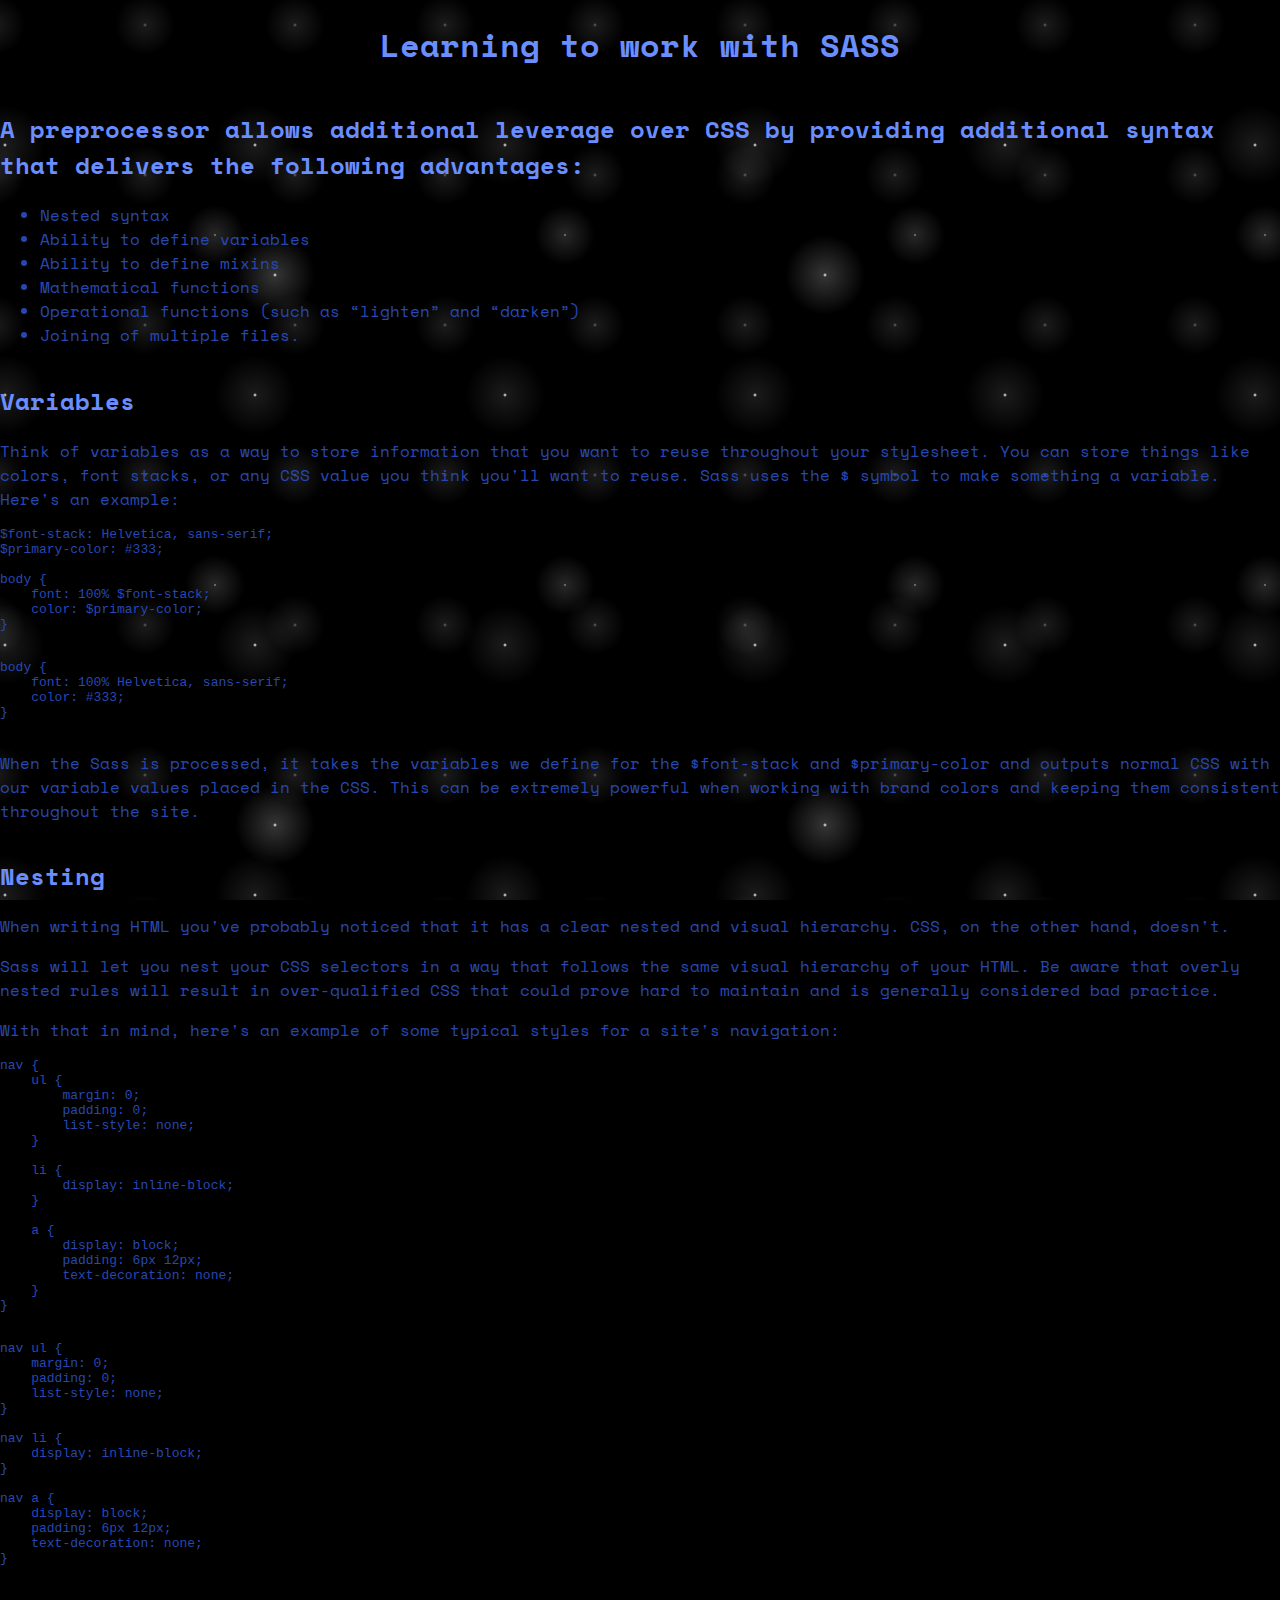
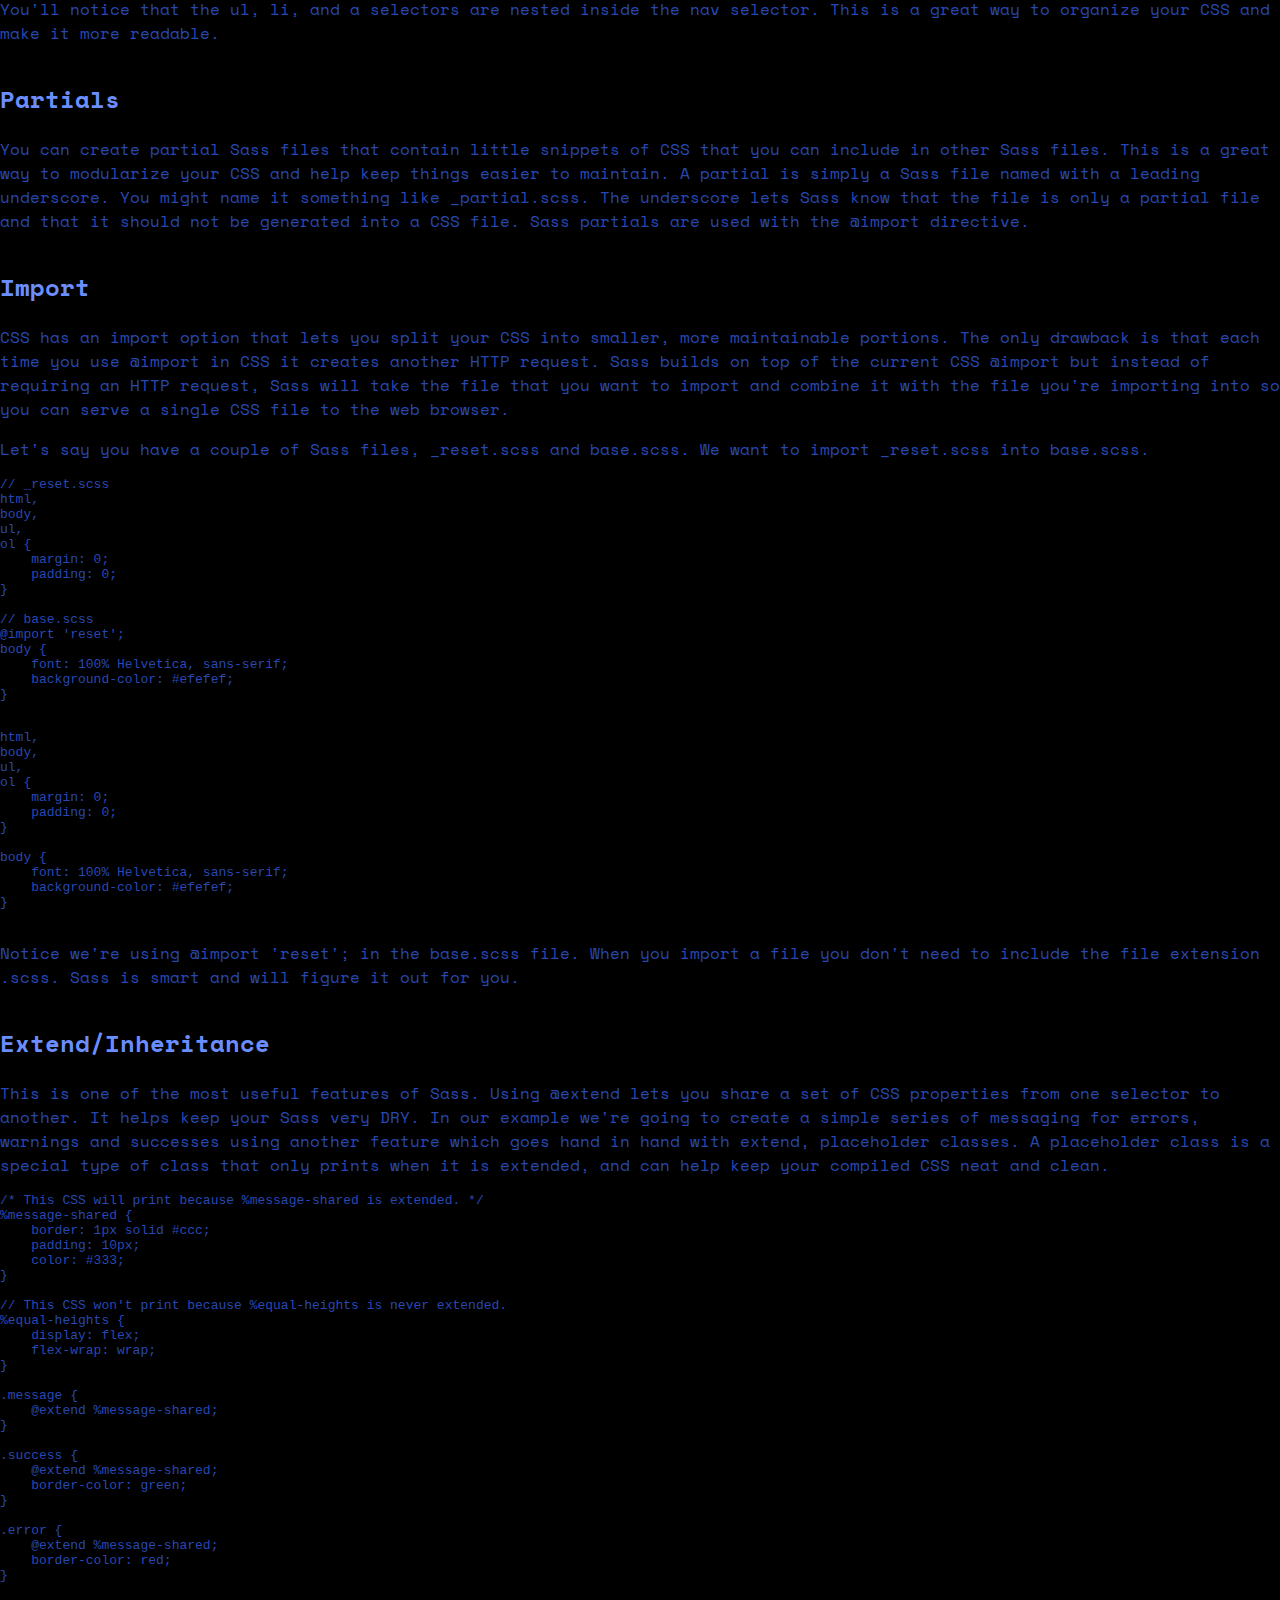
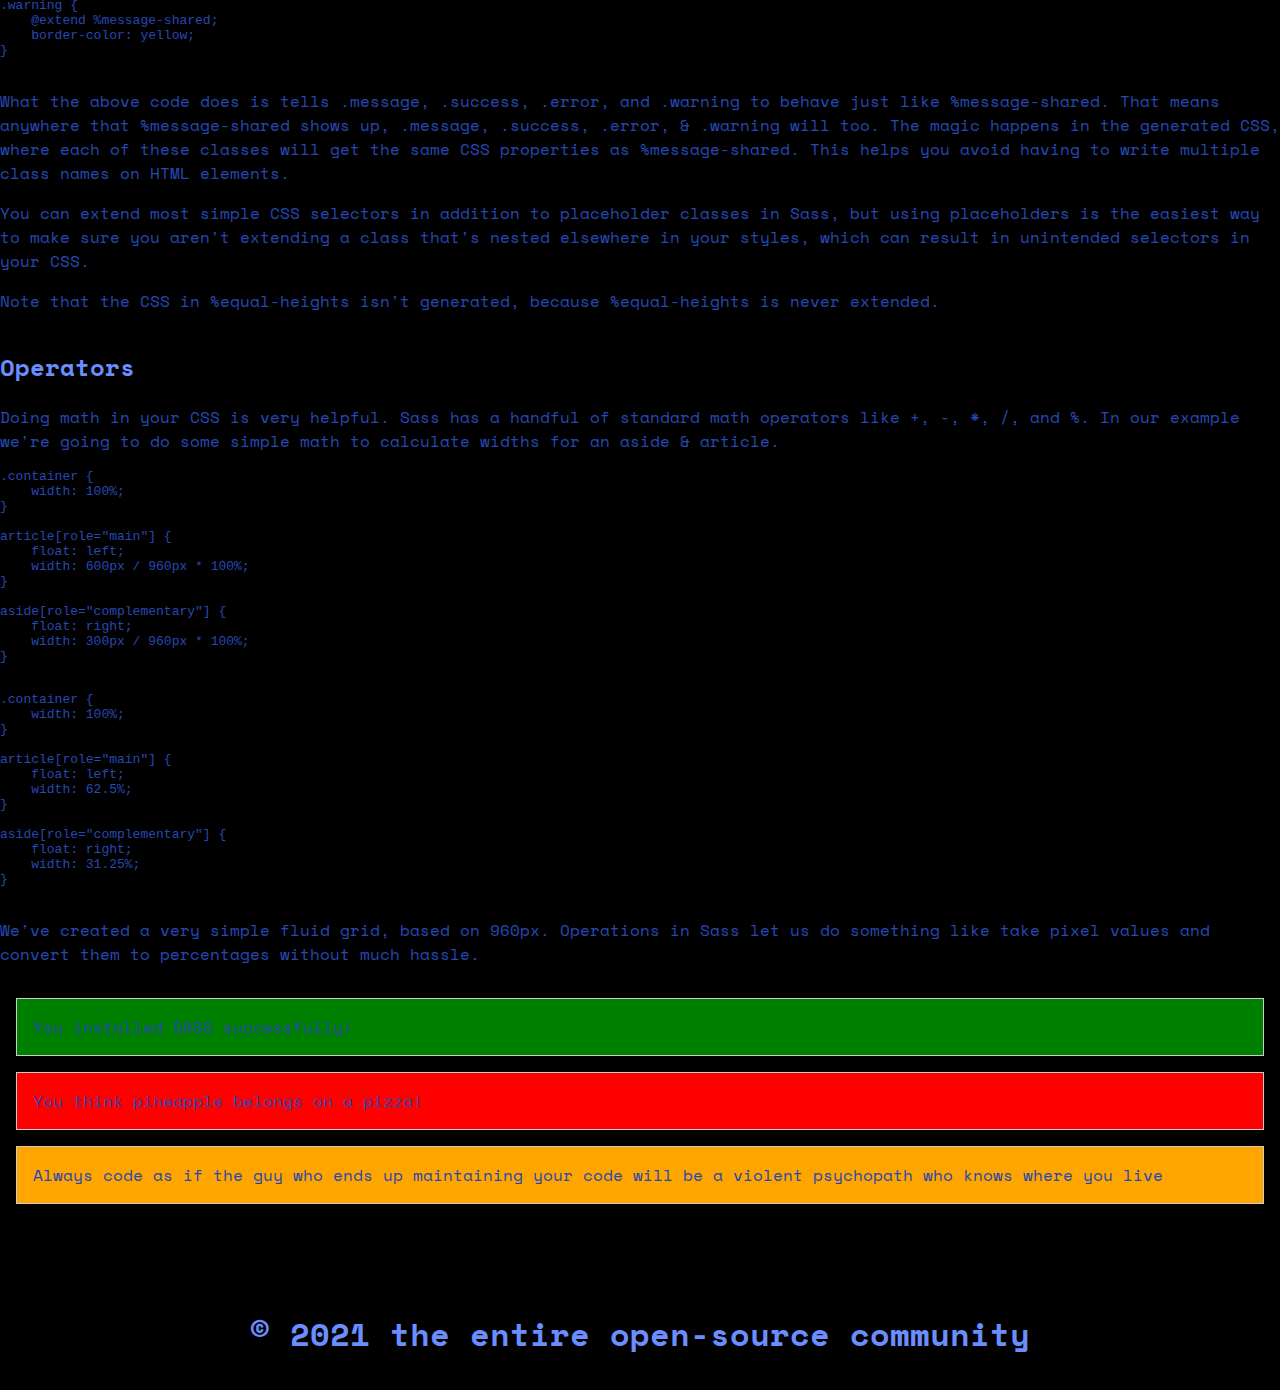
==== index.html @ 16370327 "Added some changes to scss file" ====
<!DOCTYPE html>
<html lang="en">
  <head>
    <meta charset="UTF-8" />
    <meta
      name="viewport"
      content="width=device-width, user-scalable=no, initial-scale=1.0, maximum-scale=1.0, minimum-scale=1.0"
    />
    <meta http-equiv="X-UA-Compatible" content="ie=edge" />
    <title>Learning to work with SASS</title>

    <link
      href="https://fonts.googleapis.com/css?family=Space+Mono&display=swap"
      rel="stylesheet"
    />

    <link href="style.css" type="text/css" rel="stylesheet" />
  </head>
  <body>
    <header>
      <h1>Learning to work with SASS</h1>
    </header>

    <article>
      <section id="selling-points">
        <h2>
          A preprocessor allows additional leverage over CSS by providing
          additional syntax that delivers the following advantages:
        </h2>

        <ul>
          <li>Nested syntax</li>
          <li>Ability to define variables</li>
          <li>Ability to define mixins</li>
          <li>Mathematical functions</li>
          <li>Operational functions (such as “lighten” and “darken”)</li>
          <li>Joining of multiple files.</li>
        </ul>
      </section>

      <section>
        <h2>Variables</h2>
        <p>
          Think of variables as a way to store information that you want to
          reuse throughout your stylesheet. You can store things like colors,
          font stacks, or any CSS value you think you'll want to reuse. Sass
          uses the $ symbol to make something a variable. Here's an example:
        </p>

        <section>
          <pre class="before">
$font-stack: Helvetica, sans-serif;
$primary-color: #333;

body {
    font: 100% $font-stack;
    color: $primary-color;
}
          </pre>
          <pre class="after">
body {
    font: 100% Helvetica, sans-serif;
    color: #333;
}
          </pre>
        </section>

        <p>
          When the Sass is processed, it takes the variables we define for the
          $font-stack and $primary-color and outputs normal CSS with our
          variable values placed in the CSS. This can be extremely powerful when
          working with brand colors and keeping them consistent throughout the
          site.
        </p>
      </section>

      <section>
        <h2>Nesting</h2>
        <p>
          When writing HTML you've probably noticed that it has a clear nested
          and visual hierarchy. CSS, on the other hand, doesn't.
        </p>

        <p>
          Sass will let you nest your CSS selectors in a way that follows the
          same visual hierarchy of your HTML. Be aware that overly nested rules
          will result in over-qualified CSS that could prove hard to maintain
          and is generally considered bad practice.
        </p>

        <p>
          With that in mind, here's an example of some typical styles for a
          site's navigation:
        </p>

        <section>
          <pre class="before">
nav {
    ul {
        margin: 0;
        padding: 0;
        list-style: none;
    }

    li {
        display: inline-block;
    }

    a {
        display: block;
        padding: 6px 12px;
        text-decoration: none;
    }
}
          </pre>
          <pre class="after">
nav ul {
    margin: 0;
    padding: 0;
    list-style: none;
}

nav li {
    display: inline-block;
}

nav a {
    display: block;
    padding: 6px 12px;
    text-decoration: none;
}
          </pre>
        </section>

        <p>
          You'll notice that the ul, li, and a selectors are nested inside the
          nav selector. This is a great way to organize your CSS and make it
          more readable.
        </p>
      </section>
      <section>
        <h2>Partials</h2>
        <p>
          You can create partial Sass files that contain little snippets of CSS
          that you can include in other Sass files. This is a great way to
          modularize your CSS and help keep things easier to maintain. A partial
          is simply a Sass file named with a leading underscore. You might name
          it something like _partial.scss. The underscore lets Sass know that
          the file is only a partial file and that it should not be generated
          into a CSS file. Sass partials are used with the @import directive.
        </p>
      </section>
      <section>
        <h2>Import</h2>
        <p>
          CSS has an import option that lets you split your CSS into smaller,
          more maintainable portions. The only drawback is that each time you
          use @import in CSS it creates another HTTP request. Sass builds on top
          of the current CSS @import but instead of requiring an HTTP request,
          Sass will take the file that you want to import and combine it with
          the file you're importing into so you can serve a single CSS file to
          the web browser.
        </p>

        <p>
          Let's say you have a couple of Sass files, _reset.scss and base.scss.
          We want to import _reset.scss into base.scss.
        </p>

        <section>
          <pre class="before">
// _reset.scss
html,
body,
ul,
ol {
    margin: 0;
    padding: 0;
}

// base.scss
@import 'reset';
body {
    font: 100% Helvetica, sans-serif;
    background-color: #efefef;
}
          </pre>
          <pre class="after">
html,
body,
ul,
ol {
    margin: 0;
    padding: 0;
}

body {
    font: 100% Helvetica, sans-serif;
    background-color: #efefef;
}
          </pre>
        </section>

        <p>
          Notice we're using @import 'reset'; in the base.scss file. When you
          import a file you don't need to include the file extension .scss. Sass
          is smart and will figure it out for you.
        </p>
      </section>
      <section>
        <h2>Extend/Inheritance</h2>
        <p>
          This is one of the most useful features of Sass. Using @extend lets
          you share a set of CSS properties from one selector to another. It
          helps keep your Sass very DRY. In our example we're going to create a
          simple series of messaging for errors, warnings and successes using
          another feature which goes hand in hand with extend, placeholder
          classes. A placeholder class is a special type of class that only
          prints when it is extended, and can help keep your compiled CSS neat
          and clean.
        </p>
        <section>
          <pre>
/* This CSS will print because %message-shared is extended. */
%message-shared {
    border: 1px solid #ccc;
    padding: 10px;
    color: #333;
}

// This CSS won't print because %equal-heights is never extended.
%equal-heights {
    display: flex;
    flex-wrap: wrap;
}

.message {
    @extend %message-shared;
}

.success {
    @extend %message-shared;
    border-color: green;
}

.error {
    @extend %message-shared;
    border-color: red;
}

.warning {
    @extend %message-shared;
    border-color: yellow;
}
          </pre>

          <p>
            What the above code does is tells .message, .success, .error, and
            .warning to behave just like %message-shared. That means anywhere
            that %message-shared shows up, .message, .success, .error, &
            .warning will too. The magic happens in the generated CSS, where
            each of these classes will get the same CSS properties as
            %message-shared. This helps you avoid having to write multiple class
            names on HTML elements.
          </p>

          <p>
            You can extend most simple CSS selectors in addition to placeholder
            classes in Sass, but using placeholders is the easiest way to make
            sure you aren't extending a class that's nested elsewhere in your
            styles, which can result in unintended selectors in your CSS.
          </p>
          <p>
            Note that the CSS in %equal-heights isn't generated, because
            %equal-heights is never extended.
          </p>
        </section>
      </section>
      <section>
        <h2>Operators</h2>
        <p>
          Doing math in your CSS is very helpful. Sass has a handful of standard
          math operators like +, -, *, /, and %. In our example we're going to
          do some simple math to calculate widths for an aside & article.
        </p>

        <section>
          <pre class="before">
.container {
    width: 100%;
}

article[role="main"] {
    float: left;
    width: 600px / 960px * 100%;
}

aside[role="complementary"] {
    float: right;
    width: 300px / 960px * 100%;
}
          </pre>
          <pre class="after">
.container {
    width: 100%;
}

article[role="main"] {
    float: left;
    width: 62.5%;
}

aside[role="complementary"] {
    float: right;
    width: 31.25%;
}
          </pre>
        </section>

        <p>
          We've created a very simple fluid grid, based on 960px. Operations in
          Sass let us do something like take pixel values and convert them to
          percentages without much hassle.
        </p>
      </section>
    </article>

    <p class="success">
      You installed SASS successfully!
    </p>
    <p class="error">
      You think pineapple belongs on a pizza!
    </p>
    <p class="warning">
      Always code as if the guy who ends up maintaining your code will be a
      violent psychopath who knows where you live
    </p>

    <footer>
      <h6>&copy; 2021 the entire open-source community</h6>
    </footer>
  </body>
</html>
---- style.css ----
body {
  font: 100% "Space Mono", monospace;
  color: #2748b3;
  margin: 0px;
  padding: 0px;
  background-color: #000;
  background-image: radial-gradient(#fff, rgba(255, 255, 255, 0.2) 2px, transparent 40px), radial-gradient(#fff, rgba(255, 255, 255, 0.15) 1px, transparent 30px), radial-gradient(#fff, rgba(255, 255, 255, 0.1) 2px, transparent 40px), radial-gradient(rgba(255, 255, 255, 0.4), rgba(255, 255, 255, 0.1) 2px, transparent 30px);
  background-size: 550px 550px, 350px 350px, 250px 250px, 150px 150px;
  background-position: 0 0, 40px 60px, 130px 270px, 70px 100px;
  background-attachment: fixed;
}

article {
  display: -webkit-box;
  display: -ms-flexbox;
  display: flex;
  -ms-flex-wrap: wrap;
      flex-wrap: wrap;
}

article article section {
  -webkit-box-flex: 1;
      -ms-flex-positive: 1;
          flex-grow: 1;
  -ms-flex-preferred-size: 45%;
      flex-basis: 45%;
  border: 1px silver solid;
  -webkit-box-shadow: 10px 10px 19px -4px rgba(255, 255, 255, 0.75);
  box-shadow: 10px 10px 19px -4px rgba(255, 255, 255, 0.75);
  padding: 16px;
  margin: 16px;
  clear: both;
  overflow: auto;
  -webkit-box-sizing: border-box;
          box-sizing: border-box;
}

article article section article section#selling-points {
  -webkit-box-flex: 2;
      -ms-flex-positive: 2;
          flex-grow: 2;
  -ms-flex-preferred-size: 100%;
      flex-basis: 100%;
}

article article pre {
  background: #000;
  border: 1px solid #ddd;
  color: #666;
  font-family: monospace;
  font-size: 15px;
  line-height: 1.6;
  margin-bottom: 1.6em;
  max-width: 100%;
  overflow: auto;
  padding: 16px;
  display: block;
  white-space: pre-wrap;
}

article article pre.before {
  float: left;
  width: 40%;
}

article article pre.after {
  float: right;
  width: 40%;
}

h1,
h2,
h6 {
  color: #6b8eff;
}

h1 {
  text-align: center;
}

h6 {
  text-align: center;
  font-size: 2em;
  padding: 32px;
  margin-bottom: 0px;
}

.message,
.success,
.error,
.warning {
  border: 1px solid #ccc;
  padding: 16px;
  margin: 16px;
  color: #2748b3;
  background-color: #000;
}

.success {
  background-color: green;
}

.error {
  background-color: red;
}

.warning {
  background-color: orange;
}
/*# sourceMappingURL=style.css.map */
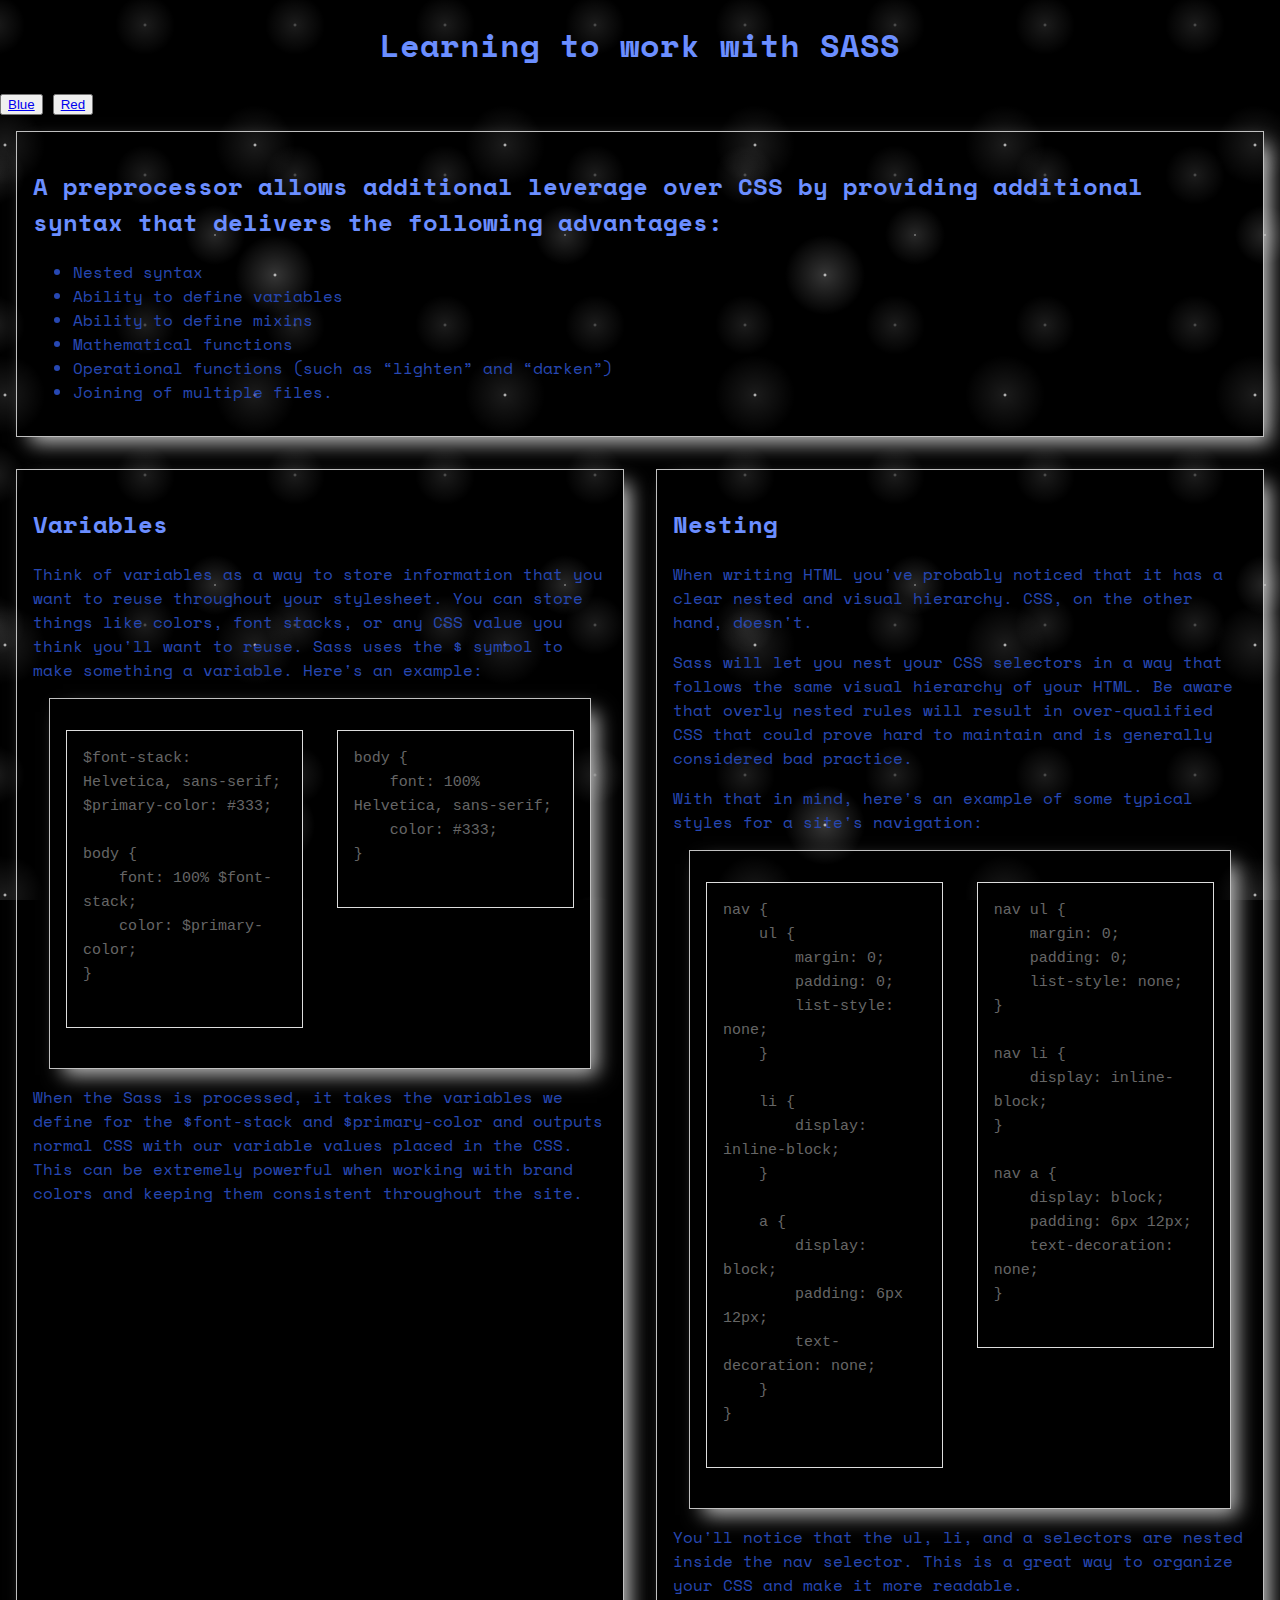
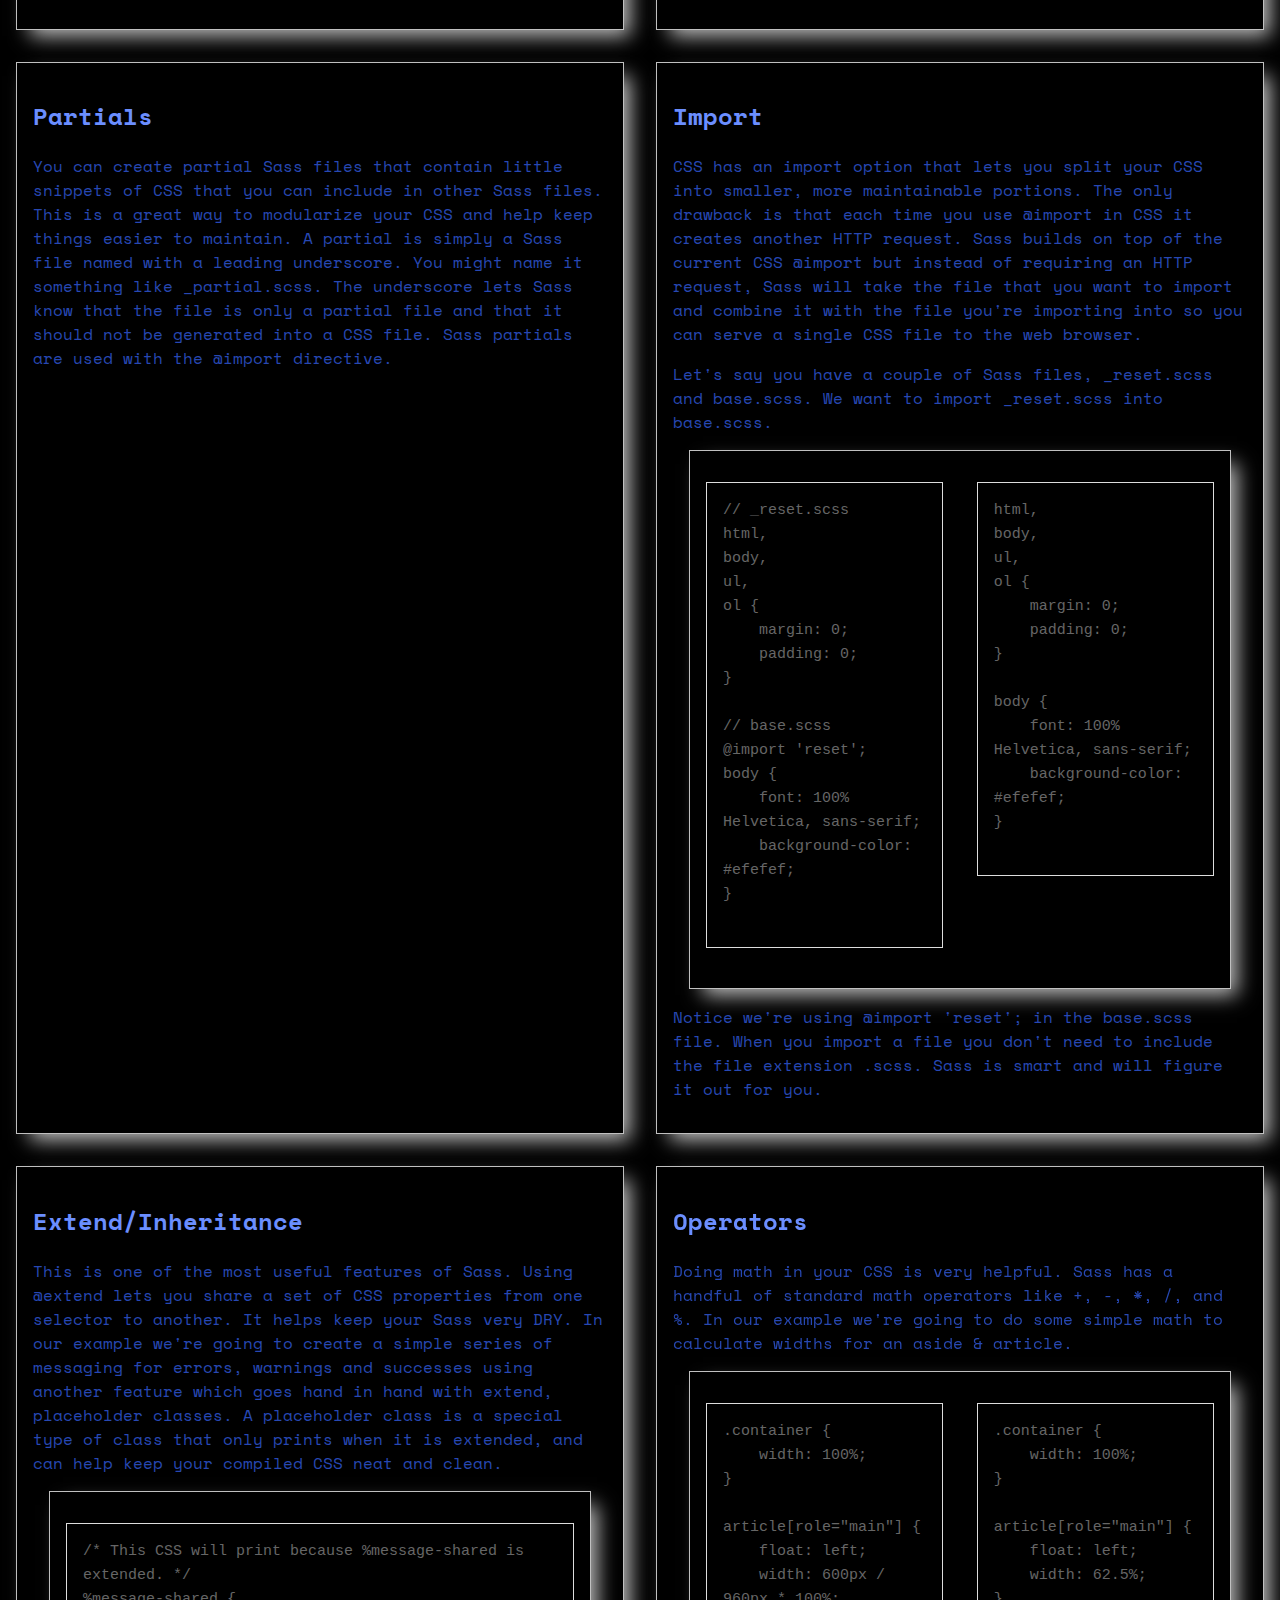
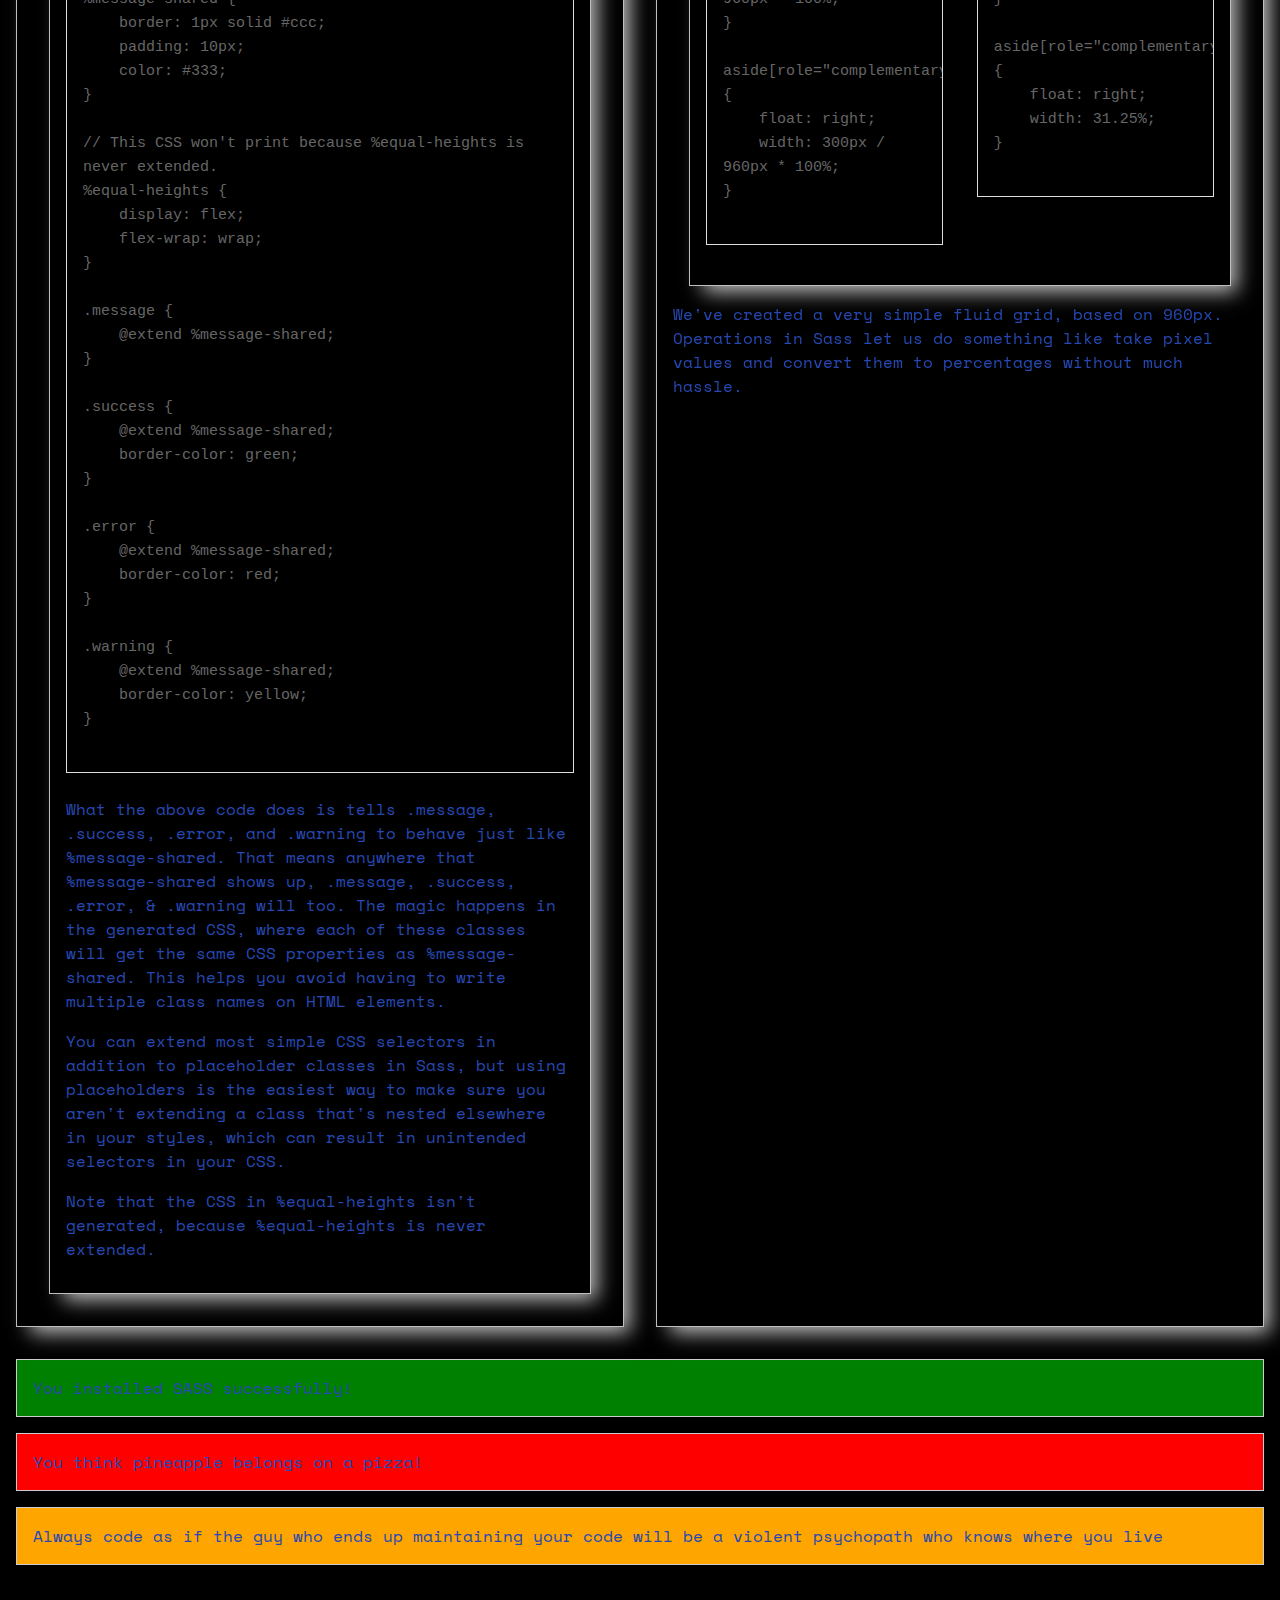
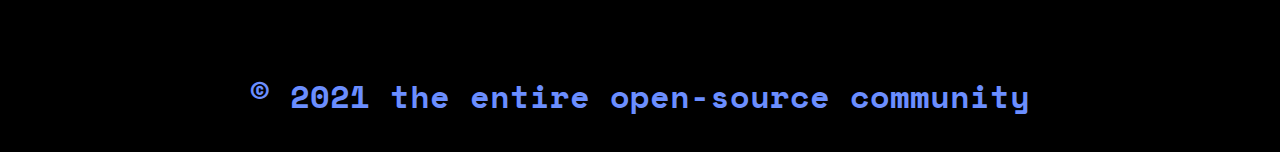
==== commit 2c257e9a: "Added some files - changed some details" ====
--- a/index.html
+++ b/index.html
@@ -19,6 +19,15 @@
   <body>
     <header>
       <h1>Learning to work with SASS</h1>
+
+      <button class="blue">
+        <a href="link" href="style.css" type="text/css" rel="stylesheet">Blue</a>
+      </button>
+
+      <button class="red">
+        <a href="link" href="style.css" type="text/css" rel="stylesheet">Red</a>
+      </button>
+
     </header>
 
     <article>
--- a/style.css
+++ b/style.css
@@ -18,7 +18,7 @@
       flex-wrap: wrap;
 }
 
-article article section {
+article section {
   -webkit-box-flex: 1;
       -ms-flex-positive: 1;
           flex-grow: 1;
@@ -35,7 +35,7 @@
           box-sizing: border-box;
 }
 
-article article section article section#selling-points {
+article #selling-points {
   -webkit-box-flex: 2;
       -ms-flex-positive: 2;
           flex-grow: 2;
@@ -43,7 +43,7 @@
       flex-basis: 100%;
 }
 
-article article pre {
+article pre {
   background: #000;
   border: 1px solid #ddd;
   color: #666;
@@ -58,12 +58,12 @@
   white-space: pre-wrap;
 }
 
-article article pre.before {
+article pre.before {
   float: left;
   width: 40%;
 }
 
-article article pre.after {
+article pre.after {
   float: right;
   width: 40%;
 }
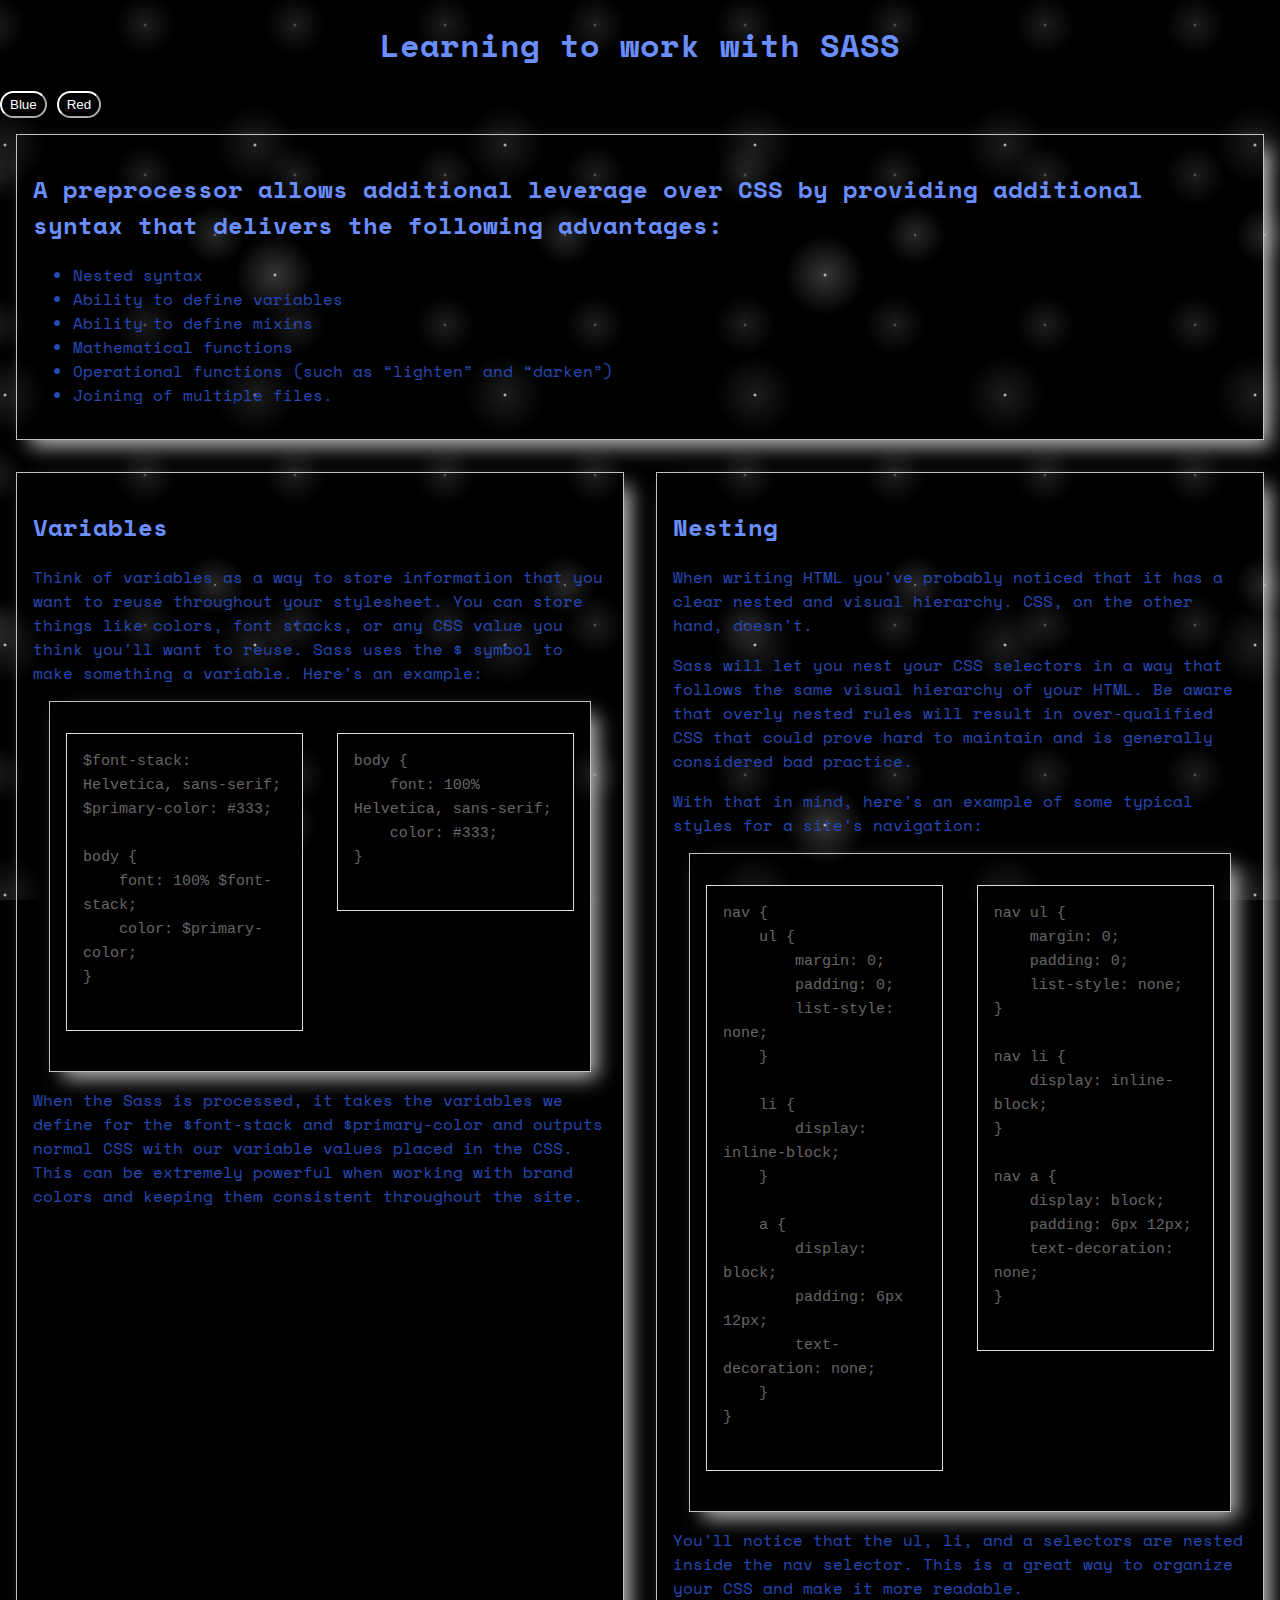
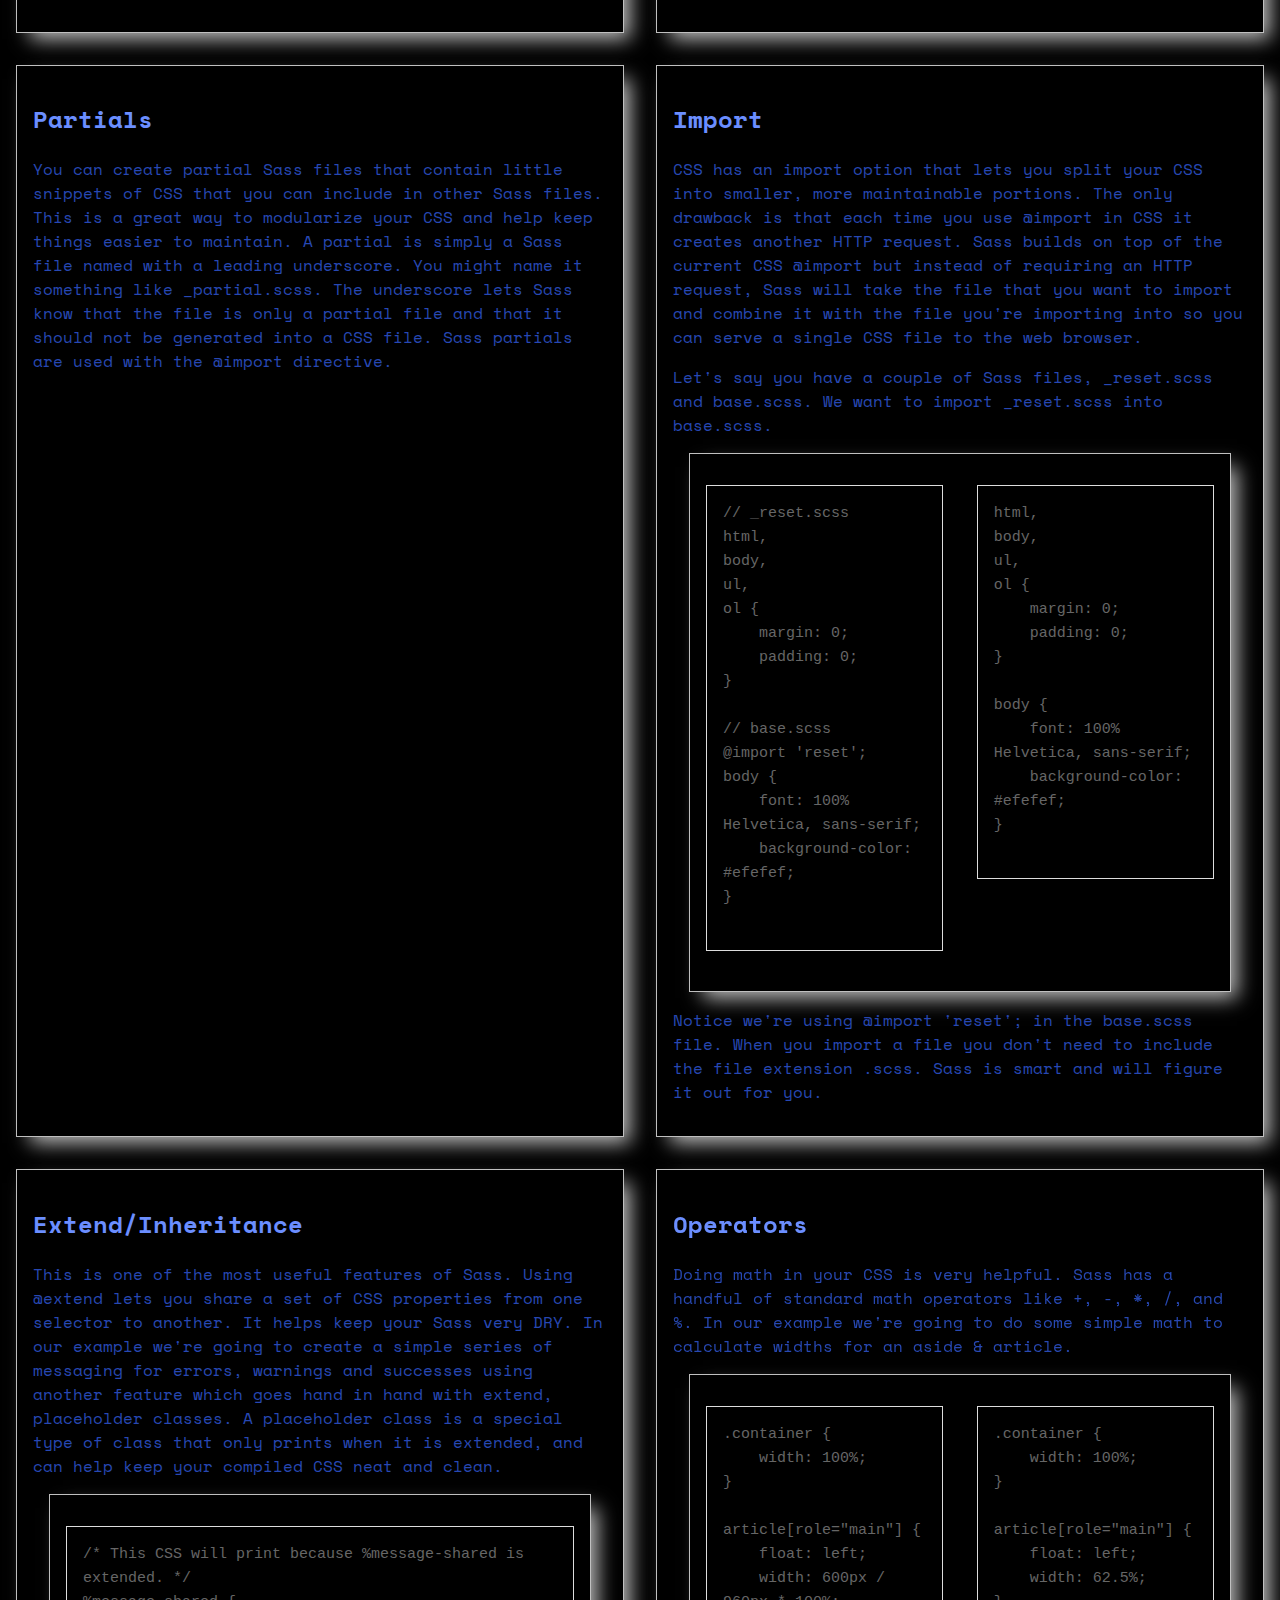
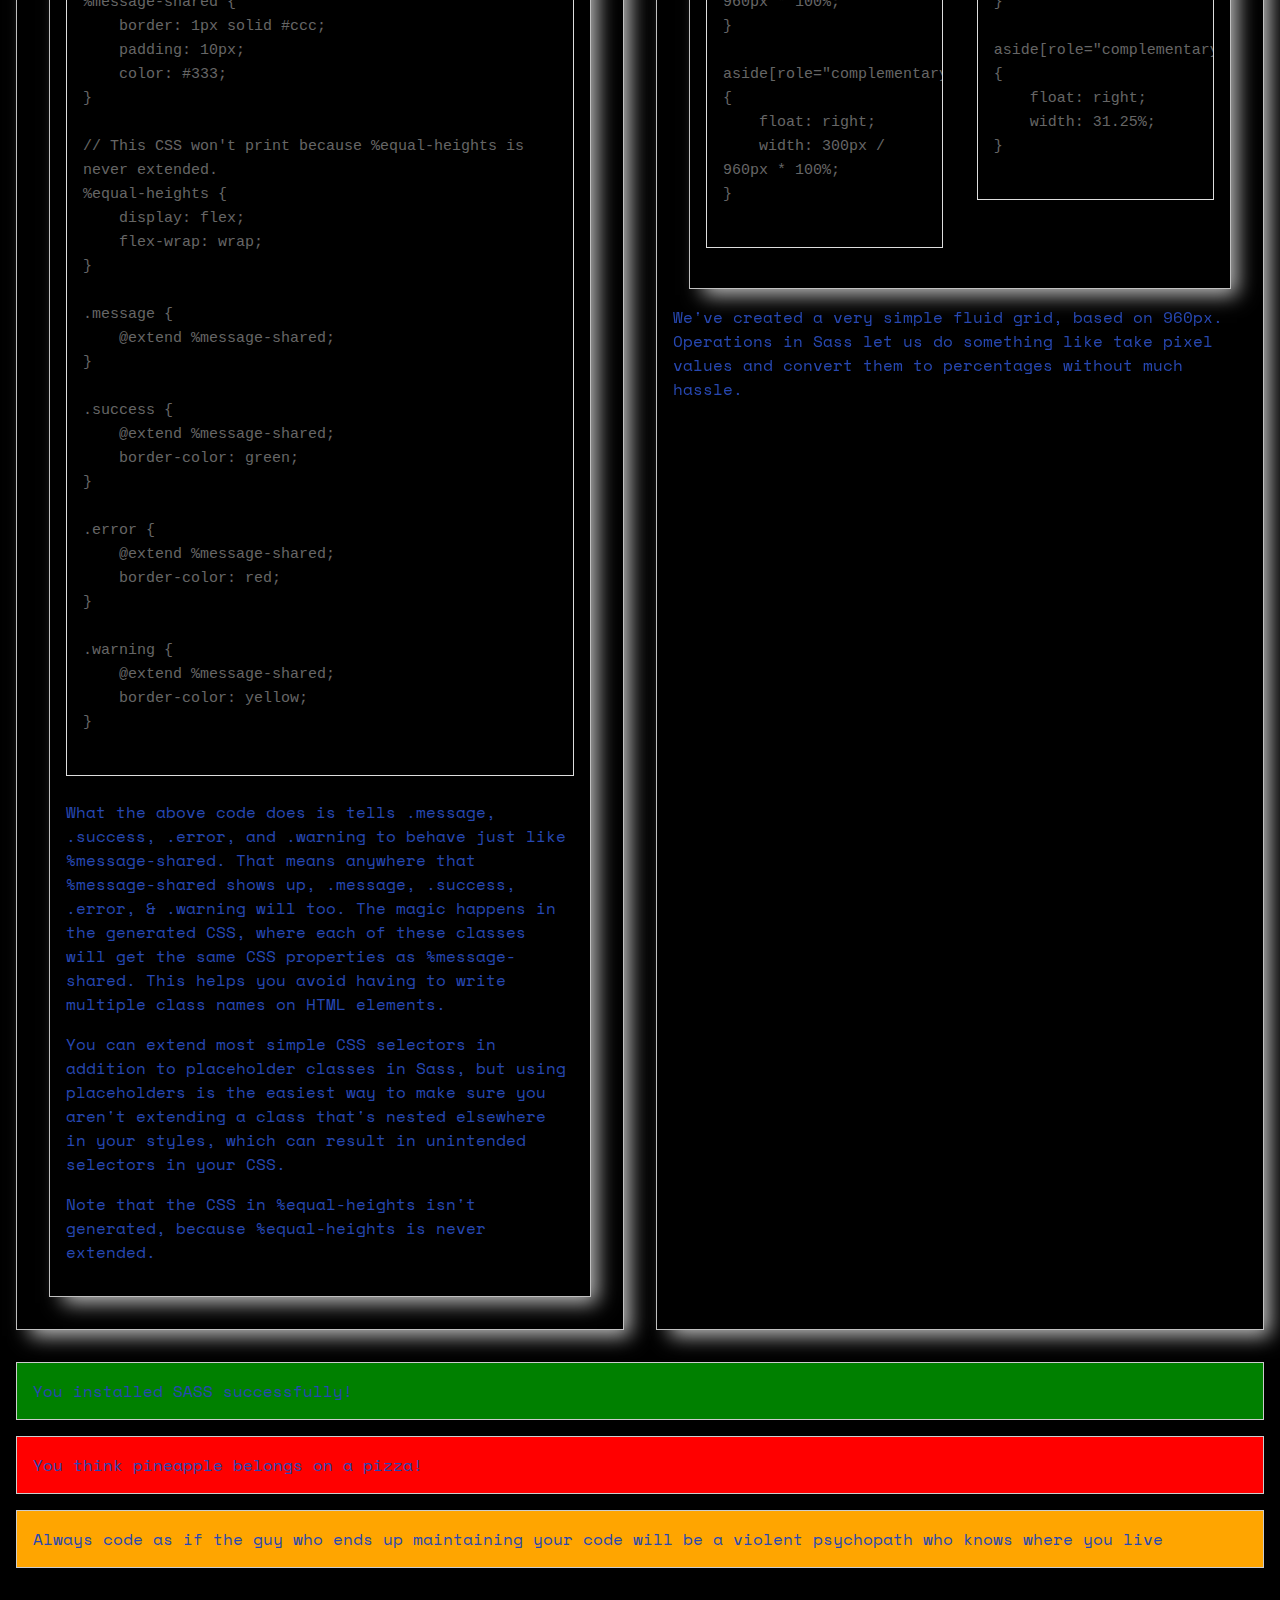
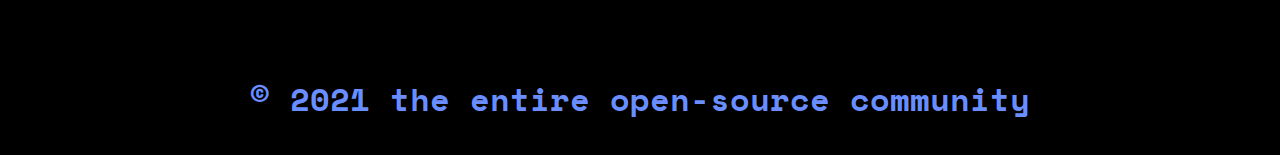
==== commit 646b373e: "Button styling" ====
--- a/index.html
+++ b/index.html
@@ -19,16 +19,15 @@
   <body>
     <header>
       <h1>Learning to work with SASS</h1>
-
-      <button class="blue">
-        <a href="link" href="style.css" type="text/css" rel="stylesheet">Blue</a>
-      </button>
-
-      <button class="red">
-        <a href="link" href="style.css" type="text/css" rel="stylesheet">Red</a>
-      </button>
-
-    </header>
+   </header>
+
+   <button>
+     <a href="./blue.html">Blue</a>
+   </button>
+       
+   <button>
+    <a href="./red.html">Red</a>
+  </button>
 
     <article>
       <section id="selling-points">
--- a/style.css
+++ b/style.css
@@ -8,6 +8,18 @@
   background-size: 550px 550px, 350px 350px, 250px 250px, 150px 150px;
   background-position: 0 0, 40px 60px, 130px 270px, 70px 100px;
   background-attachment: fixed;
+}
+
+button {
+  background-color: #000;
+  border-color: #fff;
+  border-radius: 30px;
+  padding: 4px 8px;
+}
+
+button a {
+  text-decoration: none;
+  color: #fff;
 }
 
 article {
@@ -26,7 +38,7 @@
       flex-basis: 45%;
   border: 1px silver solid;
   -webkit-box-shadow: 10px 10px 19px -4px rgba(255, 255, 255, 0.75);
-  box-shadow: 10px 10px 19px -4px rgba(255, 255, 255, 0.75);
+          box-shadow: 10px 10px 19px -4px rgba(255, 255, 255, 0.75);
   padding: 16px;
   margin: 16px;
   clear: both;
@@ -81,14 +93,11 @@
 h6 {
   text-align: center;
   font-size: 2em;
-  padding: 32px;
+  padding: calc(16px + 16px);
   margin-bottom: 0px;
 }
 
-.message,
-.success,
-.error,
-.warning {
+.messages, .success, .error, .warning {
   border: 1px solid #ccc;
   padding: 16px;
   margin: 16px;
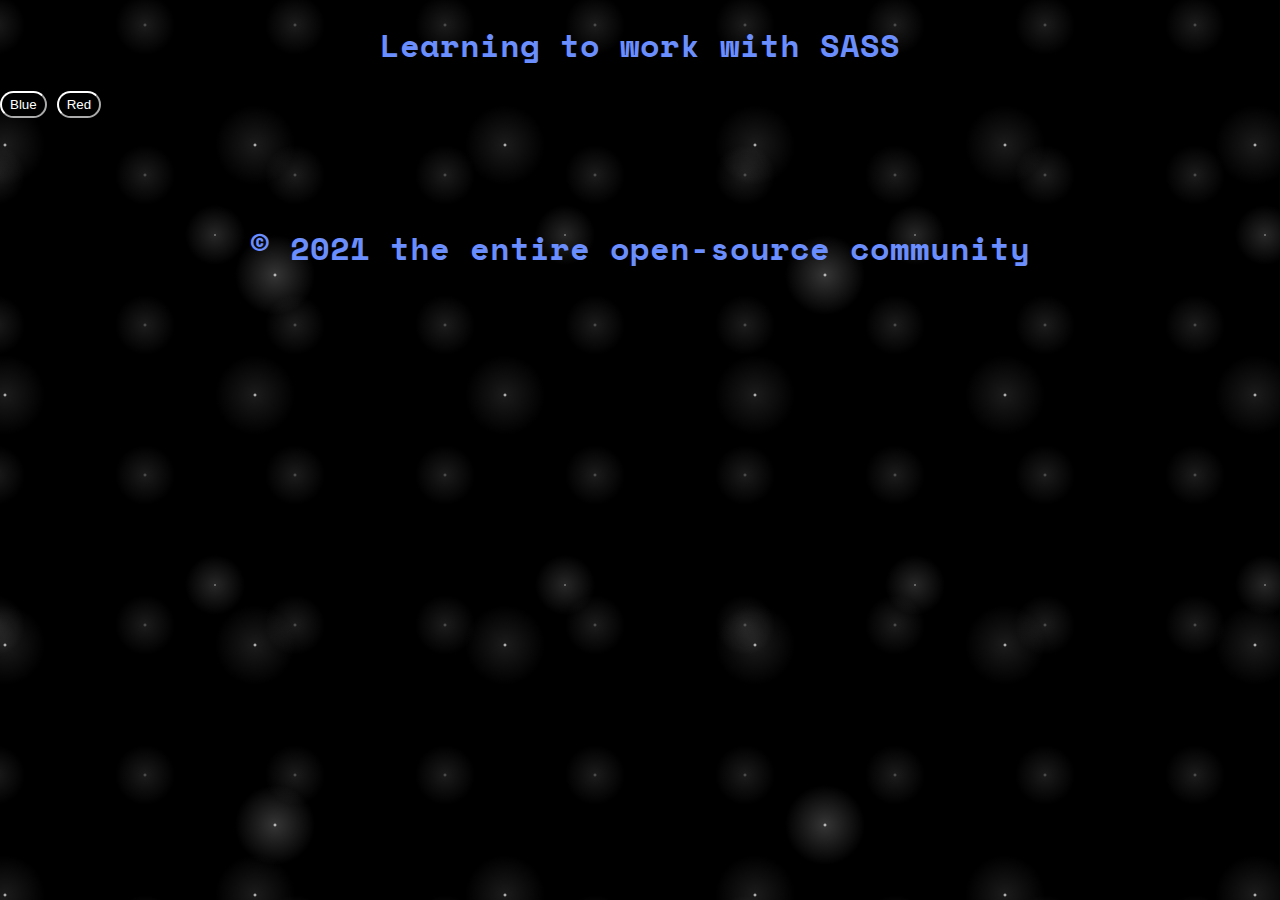
==== commit 6fe6181a: "Figured out compiler error and added use" ====
--- a/index.html
+++ b/index.html
@@ -29,321 +29,6 @@
     <a href="./red.html">Red</a>
   </button>
 
-    <article>
-      <section id="selling-points">
-        <h2>
-          A preprocessor allows additional leverage over CSS by providing
-          additional syntax that delivers the following advantages:
-        </h2>
-
-        <ul>
-          <li>Nested syntax</li>
-          <li>Ability to define variables</li>
-          <li>Ability to define mixins</li>
-          <li>Mathematical functions</li>
-          <li>Operational functions (such as “lighten” and “darken”)</li>
-          <li>Joining of multiple files.</li>
-        </ul>
-      </section>
-
-      <section>
-        <h2>Variables</h2>
-        <p>
-          Think of variables as a way to store information that you want to
-          reuse throughout your stylesheet. You can store things like colors,
-          font stacks, or any CSS value you think you'll want to reuse. Sass
-          uses the $ symbol to make something a variable. Here's an example:
-        </p>
-
-        <section>
-          <pre class="before">
-$font-stack: Helvetica, sans-serif;
-$primary-color: #333;
-
-body {
-    font: 100% $font-stack;
-    color: $primary-color;
-}
-          </pre>
-          <pre class="after">
-body {
-    font: 100% Helvetica, sans-serif;
-    color: #333;
-}
-          </pre>
-        </section>
-
-        <p>
-          When the Sass is processed, it takes the variables we define for the
-          $font-stack and $primary-color and outputs normal CSS with our
-          variable values placed in the CSS. This can be extremely powerful when
-          working with brand colors and keeping them consistent throughout the
-          site.
-        </p>
-      </section>
-
-      <section>
-        <h2>Nesting</h2>
-        <p>
-          When writing HTML you've probably noticed that it has a clear nested
-          and visual hierarchy. CSS, on the other hand, doesn't.
-        </p>
-
-        <p>
-          Sass will let you nest your CSS selectors in a way that follows the
-          same visual hierarchy of your HTML. Be aware that overly nested rules
-          will result in over-qualified CSS that could prove hard to maintain
-          and is generally considered bad practice.
-        </p>
-
-        <p>
-          With that in mind, here's an example of some typical styles for a
-          site's navigation:
-        </p>
-
-        <section>
-          <pre class="before">
-nav {
-    ul {
-        margin: 0;
-        padding: 0;
-        list-style: none;
-    }
-
-    li {
-        display: inline-block;
-    }
-
-    a {
-        display: block;
-        padding: 6px 12px;
-        text-decoration: none;
-    }
-}
-          </pre>
-          <pre class="after">
-nav ul {
-    margin: 0;
-    padding: 0;
-    list-style: none;
-}
-
-nav li {
-    display: inline-block;
-}
-
-nav a {
-    display: block;
-    padding: 6px 12px;
-    text-decoration: none;
-}
-          </pre>
-        </section>
-
-        <p>
-          You'll notice that the ul, li, and a selectors are nested inside the
-          nav selector. This is a great way to organize your CSS and make it
-          more readable.
-        </p>
-      </section>
-      <section>
-        <h2>Partials</h2>
-        <p>
-          You can create partial Sass files that contain little snippets of CSS
-          that you can include in other Sass files. This is a great way to
-          modularize your CSS and help keep things easier to maintain. A partial
-          is simply a Sass file named with a leading underscore. You might name
-          it something like _partial.scss. The underscore lets Sass know that
-          the file is only a partial file and that it should not be generated
-          into a CSS file. Sass partials are used with the @import directive.
-        </p>
-      </section>
-      <section>
-        <h2>Import</h2>
-        <p>
-          CSS has an import option that lets you split your CSS into smaller,
-          more maintainable portions. The only drawback is that each time you
-          use @import in CSS it creates another HTTP request. Sass builds on top
-          of the current CSS @import but instead of requiring an HTTP request,
-          Sass will take the file that you want to import and combine it with
-          the file you're importing into so you can serve a single CSS file to
-          the web browser.
-        </p>
-
-        <p>
-          Let's say you have a couple of Sass files, _reset.scss and base.scss.
-          We want to import _reset.scss into base.scss.
-        </p>
-
-        <section>
-          <pre class="before">
-// _reset.scss
-html,
-body,
-ul,
-ol {
-    margin: 0;
-    padding: 0;
-}
-
-// base.scss
-@import 'reset';
-body {
-    font: 100% Helvetica, sans-serif;
-    background-color: #efefef;
-}
-          </pre>
-          <pre class="after">
-html,
-body,
-ul,
-ol {
-    margin: 0;
-    padding: 0;
-}
-
-body {
-    font: 100% Helvetica, sans-serif;
-    background-color: #efefef;
-}
-          </pre>
-        </section>
-
-        <p>
-          Notice we're using @import 'reset'; in the base.scss file. When you
-          import a file you don't need to include the file extension .scss. Sass
-          is smart and will figure it out for you.
-        </p>
-      </section>
-      <section>
-        <h2>Extend/Inheritance</h2>
-        <p>
-          This is one of the most useful features of Sass. Using @extend lets
-          you share a set of CSS properties from one selector to another. It
-          helps keep your Sass very DRY. In our example we're going to create a
-          simple series of messaging for errors, warnings and successes using
-          another feature which goes hand in hand with extend, placeholder
-          classes. A placeholder class is a special type of class that only
-          prints when it is extended, and can help keep your compiled CSS neat
-          and clean.
-        </p>
-        <section>
-          <pre>
-/* This CSS will print because %message-shared is extended. */
-%message-shared {
-    border: 1px solid #ccc;
-    padding: 10px;
-    color: #333;
-}
-
-// This CSS won't print because %equal-heights is never extended.
-%equal-heights {
-    display: flex;
-    flex-wrap: wrap;
-}
-
-.message {
-    @extend %message-shared;
-}
-
-.success {
-    @extend %message-shared;
-    border-color: green;
-}
-
-.error {
-    @extend %message-shared;
-    border-color: red;
-}
-
-.warning {
-    @extend %message-shared;
-    border-color: yellow;
-}
-          </pre>
-
-          <p>
-            What the above code does is tells .message, .success, .error, and
-            .warning to behave just like %message-shared. That means anywhere
-            that %message-shared shows up, .message, .success, .error, &
-            .warning will too. The magic happens in the generated CSS, where
-            each of these classes will get the same CSS properties as
-            %message-shared. This helps you avoid having to write multiple class
-            names on HTML elements.
-          </p>
-
-          <p>
-            You can extend most simple CSS selectors in addition to placeholder
-            classes in Sass, but using placeholders is the easiest way to make
-            sure you aren't extending a class that's nested elsewhere in your
-            styles, which can result in unintended selectors in your CSS.
-          </p>
-          <p>
-            Note that the CSS in %equal-heights isn't generated, because
-            %equal-heights is never extended.
-          </p>
-        </section>
-      </section>
-      <section>
-        <h2>Operators</h2>
-        <p>
-          Doing math in your CSS is very helpful. Sass has a handful of standard
-          math operators like +, -, *, /, and %. In our example we're going to
-          do some simple math to calculate widths for an aside & article.
-        </p>
-
-        <section>
-          <pre class="before">
-.container {
-    width: 100%;
-}
-
-article[role="main"] {
-    float: left;
-    width: 600px / 960px * 100%;
-}
-
-aside[role="complementary"] {
-    float: right;
-    width: 300px / 960px * 100%;
-}
-          </pre>
-          <pre class="after">
-.container {
-    width: 100%;
-}
-
-article[role="main"] {
-    float: left;
-    width: 62.5%;
-}
-
-aside[role="complementary"] {
-    float: right;
-    width: 31.25%;
-}
-          </pre>
-        </section>
-
-        <p>
-          We've created a very simple fluid grid, based on 960px. Operations in
-          Sass let us do something like take pixel values and convert them to
-          percentages without much hassle.
-        </p>
-      </section>
-    </article>
-
-    <p class="success">
-      You installed SASS successfully!
-    </p>
-    <p class="error">
-      You think pineapple belongs on a pizza!
-    </p>
-    <p class="warning">
-      Always code as if the guy who ends up maintaining your code will be a
-      violent psychopath who knows where you live
-    </p>
-
     <footer>
       <h6>&copy; 2021 the entire open-source community</h6>
     </footer>
--- a/style.css
+++ b/style.css
@@ -16,45 +16,30 @@
   border-radius: 30px;
   padding: 4px 8px;
 }
-
 button a {
   text-decoration: none;
   color: #fff;
 }
 
 article {
-  display: -webkit-box;
-  display: -ms-flexbox;
   display: flex;
-  -ms-flex-wrap: wrap;
-      flex-wrap: wrap;
+  flex-wrap: wrap;
 }
-
 article section {
-  -webkit-box-flex: 1;
-      -ms-flex-positive: 1;
-          flex-grow: 1;
-  -ms-flex-preferred-size: 45%;
-      flex-basis: 45%;
+  flex-grow: 1;
+  flex-basis: 45%;
   border: 1px silver solid;
-  -webkit-box-shadow: 10px 10px 19px -4px rgba(255, 255, 255, 0.75);
-          box-shadow: 10px 10px 19px -4px rgba(255, 255, 255, 0.75);
+  box-shadow: 10px 10px 19px -4px rgba(255, 255, 255, 0.75);
   padding: 16px;
   margin: 16px;
   clear: both;
   overflow: auto;
-  -webkit-box-sizing: border-box;
-          box-sizing: border-box;
+  box-sizing: border-box;
 }
-
 article #selling-points {
-  -webkit-box-flex: 2;
-      -ms-flex-positive: 2;
-          flex-grow: 2;
-  -ms-flex-preferred-size: 100%;
-      flex-basis: 100%;
+  flex-grow: 2;
+  flex-basis: 100%;
 }
-
 article pre {
   background: #000;
   border: 1px solid #ddd;
@@ -69,12 +54,10 @@
   display: block;
   white-space: pre-wrap;
 }
-
 article pre.before {
   float: left;
   width: 40%;
 }
-
 article pre.after {
   float: right;
   width: 40%;
@@ -93,11 +76,11 @@
 h6 {
   text-align: center;
   font-size: 2em;
-  padding: calc(16px + 16px);
+  padding: 32px;
   margin-bottom: 0px;
 }
 
-.messages, .success, .error, .warning {
+.messages, .warning, .error, .success {
   border: 1px solid #ccc;
   padding: 16px;
   margin: 16px;
@@ -115,5 +98,4 @@
 
 .warning {
   background-color: orange;
-}
-/*# sourceMappingURL=style.css.map */+}/*# sourceMappingURL=style.css.map */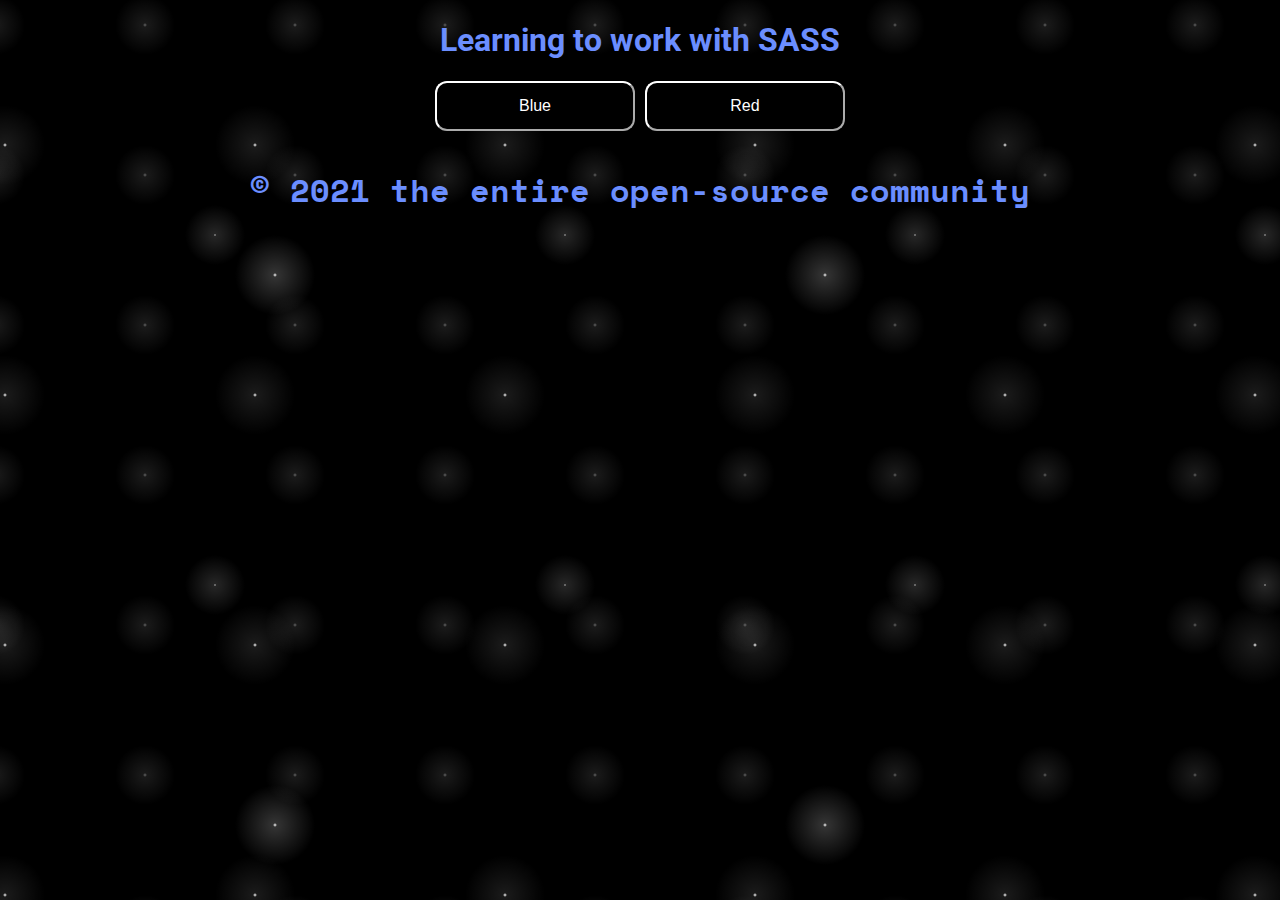
==== commit a1b8684e: "Doing some styling" ====
--- a/index.html
+++ b/index.html
@@ -17,20 +17,22 @@
     <link href="style.css" type="text/css" rel="stylesheet" />
   </head>
   <body>
-    <header>
+    <div class="header">
       <h1>Learning to work with SASS</h1>
-   </header>
+   </div>
 
-   <button>
-     <a href="./blue.html">Blue</a>
-   </button>
-       
-   <button>
-    <a href="./red.html">Red</a>
-  </button>
+   <div class="btn-container">
+    <button >
+      <a href="./blue.html">Blue</a>
+    </button>
+    
+    <button>
+      <a href="./red.html">Red</a>
+    </button>
+   </div>
 
-    <footer>
+    <div class="footer">
       <h6>&copy; 2021 the entire open-source community</h6>
-    </footer>
+    </div>
   </body>
 </html>
--- a/style.css
+++ b/style.css
@@ -1,3 +1,4 @@
+@import url("https://fonts.googleapis.com/css2?family=Roboto&display=swap");
 body {
   font: 100% "Space Mono", monospace;
   color: #2748b3;
@@ -10,15 +11,28 @@
   background-attachment: fixed;
 }
 
+.header {
+  font-size: 16px;
+  font-family: "Roboto", sans-serif;
+}
+
 button {
   background-color: #000;
+  font-size: 16px;
   border-color: #fff;
-  border-radius: 30px;
-  padding: 4px 8px;
+  border-radius: 12px;
+  width: 200px;
+  padding: 14px 40px;
 }
 button a {
   text-decoration: none;
   color: #fff;
+}
+
+.btn-container {
+  position: absolute;
+  left: 50%;
+  transform: translateX(-50%);
 }
 
 article {
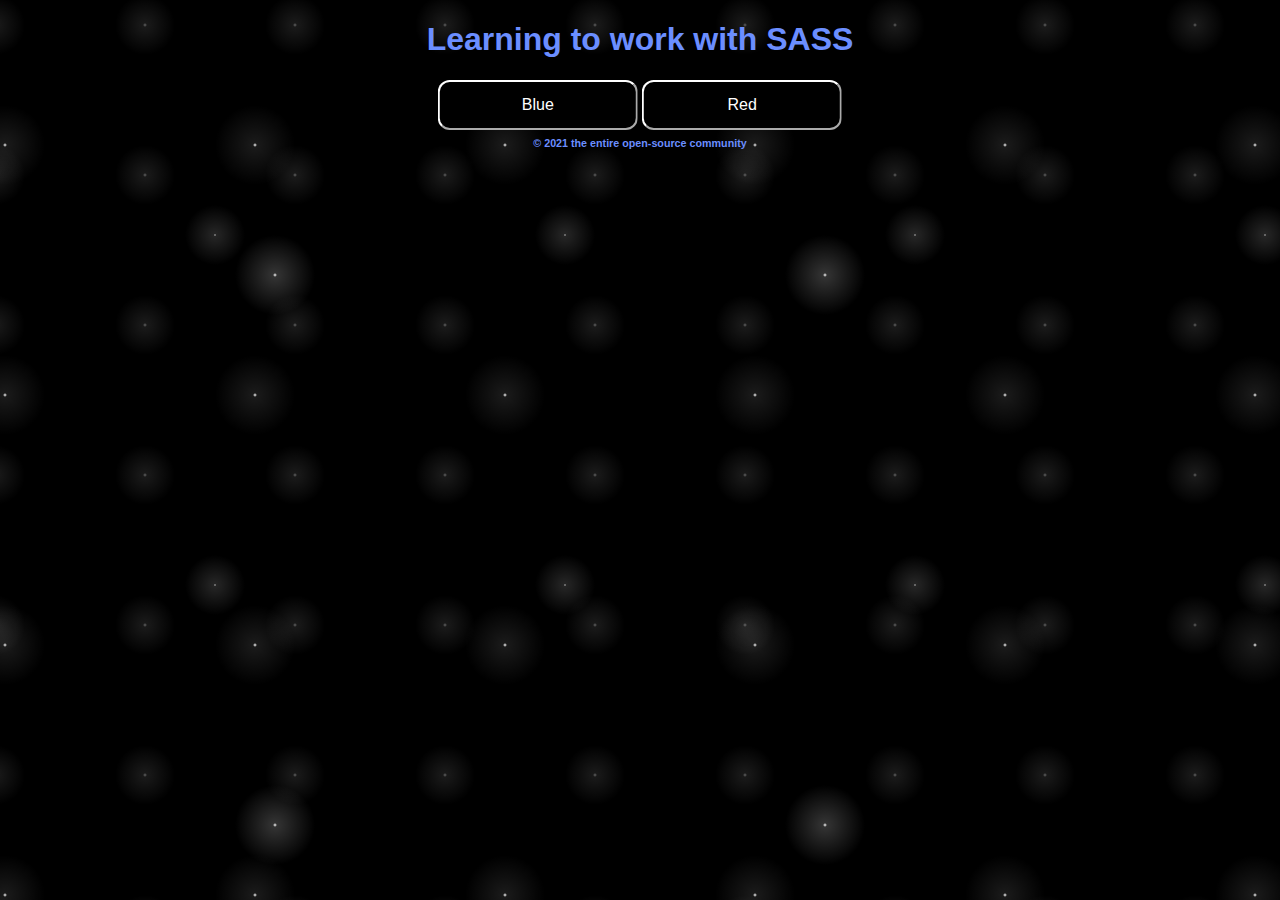
==== commit 7e330d18: "Prutsing with fonts" ====
--- a/index.html
+++ b/index.html
@@ -7,6 +7,11 @@
       content="width=device-width, user-scalable=no, initial-scale=1.0, maximum-scale=1.0, minimum-scale=1.0"
     />
     <meta http-equiv="X-UA-Compatible" content="ie=edge" />
+    
+    <link rel="preconnect" href="https://fonts.googleapis.com">
+    <link rel="preconnect" href="https://fonts.gstatic.com" crossorigin>
+    <link href="https://fonts.googleapis.com/css2?family=Roboto:wght@100;300;400&display=swap" rel="stylesheet"> 
+
     <title>Learning to work with SASS</title>
 
     <link
--- a/style.css
+++ b/style.css
@@ -1,6 +1,8 @@
 @import url("https://fonts.googleapis.com/css2?family=Roboto&display=swap");
 body {
-  font: 100% "Space Mono", monospace;
+  font-family: "Roboto ", sans-serif;
+  font-size: 16px;
+  font-weight: 100;
   color: #2748b3;
   margin: 0px;
   padding: 0px;
@@ -12,8 +14,7 @@
 }
 
 .header {
-  font-size: 16px;
-  font-family: "Roboto", sans-serif;
+  text-align: center;
 }
 
 button {
@@ -83,13 +84,9 @@
   color: #6b8eff;
 }
 
-h1 {
+.footer {
   text-align: center;
-}
-
-h6 {
-  text-align: center;
-  font-size: 2em;
+  font-size: 1em;
   padding: 32px;
   margin-bottom: 0px;
 }
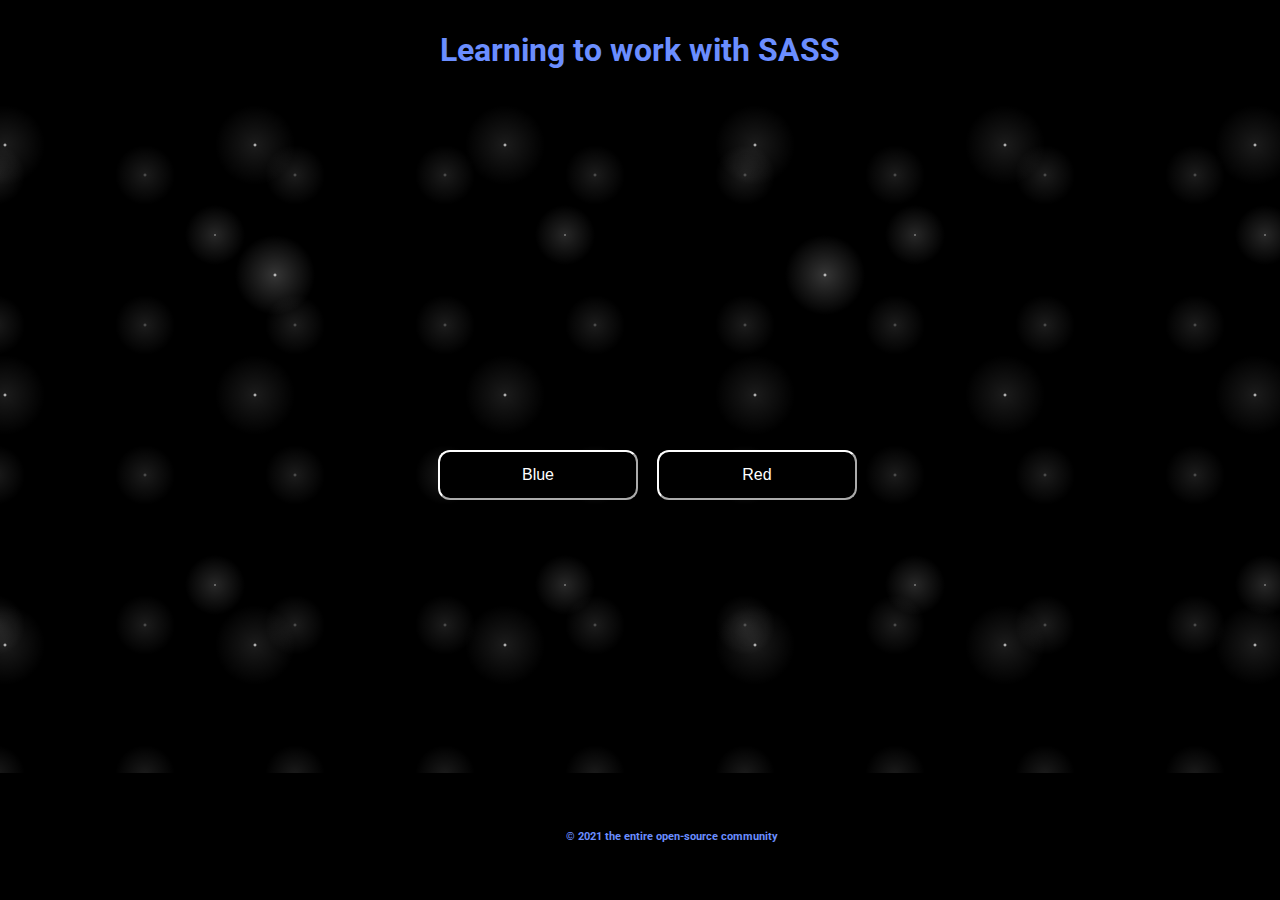
==== commit 23e14272: "Styling and minify" ====
--- a/index.html
+++ b/index.html
@@ -7,24 +7,21 @@
       content="width=device-width, user-scalable=no, initial-scale=1.0, maximum-scale=1.0, minimum-scale=1.0"
     />
     <meta http-equiv="X-UA-Compatible" content="ie=edge" />
-    
     <link rel="preconnect" href="https://fonts.googleapis.com">
     <link rel="preconnect" href="https://fonts.gstatic.com" crossorigin>
     <link href="https://fonts.googleapis.com/css2?family=Roboto:wght@100;300;400&display=swap" rel="stylesheet"> 
+    <link href="style.css" type="text/css" rel="stylesheet" />
 
     <title>Learning to work with SASS</title>
+  </head>
+  
+  <body>
 
-    <link
-      href="https://fonts.googleapis.com/css?family=Space+Mono&display=swap"
-      rel="stylesheet"
-    />
-
-    <link href="style.css" type="text/css" rel="stylesheet" />
-  </head>
-  <body>
-    <div class="header">
-      <h1>Learning to work with SASS</h1>
-   </div>
+  <div class="container">
+      <div class="header">
+        <h1>Learning to work with SASS</h1>
+    </div>
+  </div>
 
    <div class="btn-container">
     <button >
--- a/style.css
+++ b/style.css
@@ -1,8 +1,6 @@
-@import url("https://fonts.googleapis.com/css2?family=Roboto&display=swap");
 body {
-  font-family: "Roboto ", sans-serif;
+  font-family: "Roboto";
   font-size: 16px;
-  font-weight: 100;
   color: #2748b3;
   margin: 0px;
   padding: 0px;
@@ -13,8 +11,17 @@
   background-attachment: fixed;
 }
 
-.header {
+.container {
+  width: 80%;
   text-align: center;
+}
+
+.header, .footer {
+  width: 100%;
+  position: fixed;
+  background: #000;
+  padding: 10px 0;
+  color: #fff;
 }
 
 button {
@@ -24,6 +31,7 @@
   border-radius: 12px;
   width: 200px;
   padding: 14px 40px;
+  margin-left: 15px;
 }
 button a {
   text-decoration: none;
@@ -32,6 +40,7 @@
 
 .btn-container {
   position: absolute;
+  top: 50%;
   left: 50%;
   transform: translateX(-50%);
 }
@@ -85,6 +94,7 @@
 }
 
 .footer {
+  bottom: 0;
   text-align: center;
   font-size: 1em;
   padding: 32px;
